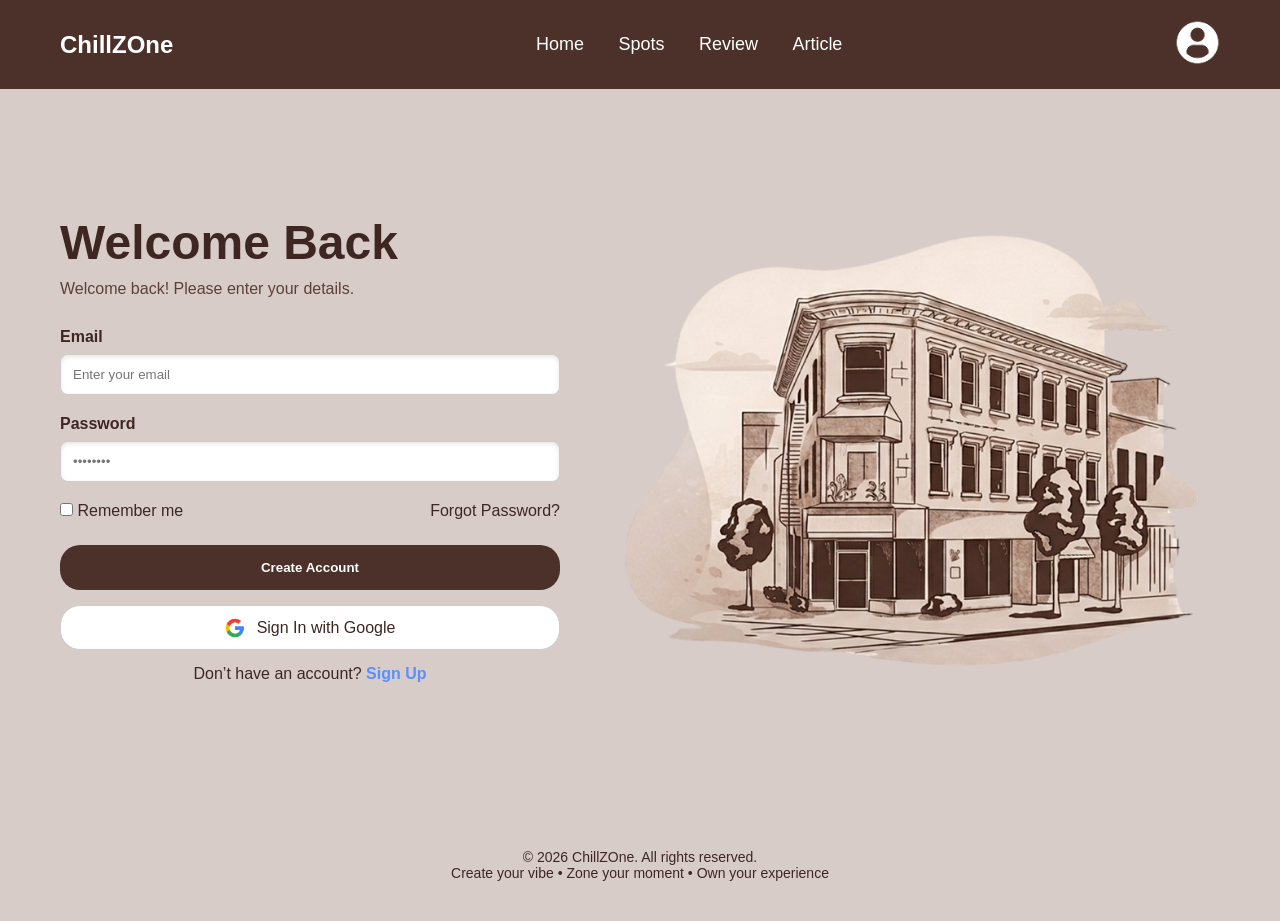
==== login.html @ b9174423 "update web" ====
<!DOCTYPE html>
<html lang="en">
<head>
    <meta name="viewport" content="width=device-width, initial-scale=1.0"/>
    <meta charset="utf-8" />
    <title>ChillZOne Login</title>
    <link rel="stylesheet" href="style.css">
    <script src="https://accounts.google.com/gsi/client" async defer></script>
</head>
<body>
    <div class="LOGIN">
        <header class="navbar">
            <div class="logo">ChillZOne</div>
            <nav class="nav-links">
                <a href="#">Home</a>
                <a href="#">Spots</a>
                <a href="#">Review</a>
                <a href="#">Article</a>
            </nav>
            <div class="user-action">
                <img class="user-icon" src="user icon 1.png" alt="User" />
            </div>
        </header>

        <main class="container">
            <section class="login-section">
                <div class="login-header">
                    <h1 class="title">Welcome Back</h1>
                    <p class="subtitle">Welcome back! Please enter your details.</p>
                </div>

                <form class="login-form">
                    <div class="input-group">
                        <label for="email">Email</label>
                        <input id="email" type="email" placeholder="Enter your email" required />
                    </div>

                    <div class="input-group">
                        <label for="password">Password</label>
                        <input id="password" type="password" placeholder="••••••••" required />
                    </div>

                    <div class="form-options">
                        <label class="remember-me">
                            <input type="checkbox" id="remember-me" />
                            <span>Remember me</span>
                        </label>
                        <a href="#" class="forgot-pass">Forgot Password?</a>
                    </div>

                    <button class="btn-primary" type="submit">Create Account</button>
                    
                    <a href="https://accounts.google.com/v3/signin/identifier?authuser=0&continue=https%3A%2F%2Fmyaccount.google.com%2F&ec=GAlAwE&hl=en&service=accountsettings&flowName=GlifWebSignIn&flowEntry=AddSession" class="google-btn-link">
                        <button class="btn-google" type="button">
                            <img src="google.png" alt="Google Logo" />
                            <span>Sign In with Google</span>
                        </button>
                    </a>

                    <p class="signup-text">
                        Don’t have an account? <a href="#">Sign Up</a>
                    </p>
                </form>
            </section>

            <section class="image-section">
                <img class="building-img" src="gambar 1.png" alt="Illustration" />
            </section>
        </main>

        <footer class="footer">
            <p>© 2026 ChillZOne. All rights reserved.<br/>Create your vibe • Zone your moment • Own your experience</p>
        </footer>
    </div>
</body>
</html>
---- style.css ----
/* Reset & Base Styles */
* {
    margin: 0;
    padding: 0;
    box-sizing: border-box;
    font-family: 'Poppins', sans-serif;
}

body {
    background-color: #d7ccc8;
    color: #3e2723;
}

/* Navbar */
.navbar {
    display: flex;
    justify-content: space-between;
    align-items: center;
    padding: 20px 60px;
    background-color: #4c312a;
    color: white;
}

.logo {
    font-size: 24px;
    font-weight: bold;
}

.nav-links a {
    color: white;
    text-decoration: none;
    margin-left: 30px;
    font-size: 18px;
}

.user-icon {
    width: 45px;
    height: 45px;
    border-radius: 50%;
}

/* Main Container */
.container {
    display: flex;
    min-height: 80vh;
    align-items: center;
    padding: 40px 60px;
    gap: 50px;
}

.login-section {
    flex: 1;
    max-width: 500px;
}

.image-section {
    flex: 1;
    display: flex;
    justify-content: center;
}

.building-img {
    max-width: 100%;
    height: auto;
}

/* Form Styles */
.title { font-size: 48px; margin-bottom: 10px; }
.subtitle { margin-bottom: 30px; color: #5d4037; }

.input-group {
    margin-bottom: 20px;
}

.input-group label {
    display: block;
    margin-bottom: 8px;
    font-weight: bold;
}

.input-group input {
    width: 100%;
    padding: 12px;
    border: 1px solid #cdcdcd;
    border-radius: 8px;
    box-shadow: inset 0px 2px 4px rgba(0,0,0,0.1);
}

.form-options {
    display: flex;
    justify-content: space-between;
    align-items: center;
    margin-bottom: 25px;
}

.forgot-pass { color: #3e2723; text-decoration: none; }

/* Buttons */
button {
    width: 100%;
    height: 45px;
    border-radius: 20px;
    border: none;
    cursor: pointer;
    font-weight: bold;
    margin-bottom: 15px;
    transition: 0.3s;
}

.btn-primary {
    background-color: #4c312a;
    color: white;
}
.google-btn-link {
    text-decoration: none;
    display: block; /* Agar mengikuti lebar form */
    width: 100%;
}

.btn-google {
    display: flex;
    align-items: center;
    justify-content: center;
    gap: 12px;
    width: 100%;
    height: 45px;
    background-color: #ffffff;
    border: 1px solid #cdcdcd;
    border-radius: 20px;
    cursor: pointer;
    transition: background-color 0.3s ease;
}

.btn-google:hover {
    background-color: #f7f7f7;
}

.btn-google img {
    width: 20px;
    height: 20px;
}

.btn-google span {
    color: #3e2723;
    font-size: 16px;
    font-weight: 500;
}

/* Container untuk tombol Nature, Coffee, Places */
.filter-container {
    display: flex;
    justify-content: space-between;
    align-items: center;
    padding: 30px 60px;
}

.filter-buttons {
    display: flex;
    gap: 10px;
    background-color: #4c312a;
    padding: 10px 20px;
    border-radius: 20px;
}

.filter-btn {
    background: none;
    border: none;
    color: #d7ccc8;
    cursor: pointer;
    font-size: 16px;
}

.filter-btn.active {
    color: #ffcc80; /* Warna kuning emas untuk Nature */
    font-weight: bold;
}

/* Container Grid 3 Kolom */
.spots-grid {
    display: grid;
    grid-template-columns: repeat(3, 1fr); /* Membuat 3 kolom */
    gap: 30px;
    padding: 0 60px 60px 60px;
}

/* Styling Card */
.spot-card {
    background-color: white;
    border-radius: 15px;
    overflow: hidden;
    box-shadow: 0 4px 8px rgba(0,0,0,0.1);
}

.spot-image {
    width: 100%;
    height: 200px;
    object-fit: cover;
}

.spot-info {
    padding: 15px;
    position: relative;
}

.category-label {
    font-size: 12px;
    color: #8b7d79;
}

.spot-info h3 {
    margin: 5px 0;
    font-size: 18px;
    color: #3e2723;
}

.spot-info p {
    font-size: 14px;
    color: #8b7d79;
}

.btn-details {
    position: absolute;
    right: 15px;
    bottom: 15px;
    background-color: #4c312a;
    color: white;
    border: none;
    padding: 5px 15px;
    border-radius: 5px;
    font-size: 12px;
    cursor: pointer;
}

/* Responsive: Jika layar kecil, jadi 1 kolom */
@media (max-width: 900px) {
    .spots-grid {
        grid-template-columns: repeat(1, 1fr);
    }
    .filter-container {
        flex-direction: column;
        gap: 20px;
    }
}

.btn-google img { width: 20px; }

.signup-text { text-align: center; }
.signup-text a { color: #5990ff; text-decoration: none; font-weight: bold; }

/* Footer */
.footer {
    text-align: center;
    padding: 40px;
    font-size: 14px;
}

/* RESPONSIVE BREAKPOINT */
@media (max-width: 992px) {
    .container {
        flex-direction: column;
        padding: 20px;
    }
    .image-section { order: -1; } /* Gambar pindah ke atas di mobile */
    .navbar { padding: 20px; }
    .nav-links { display: none; } /* Sembunyikan menu di mobile atau buat hamburger */
    .title { font-size: 32px; }
}
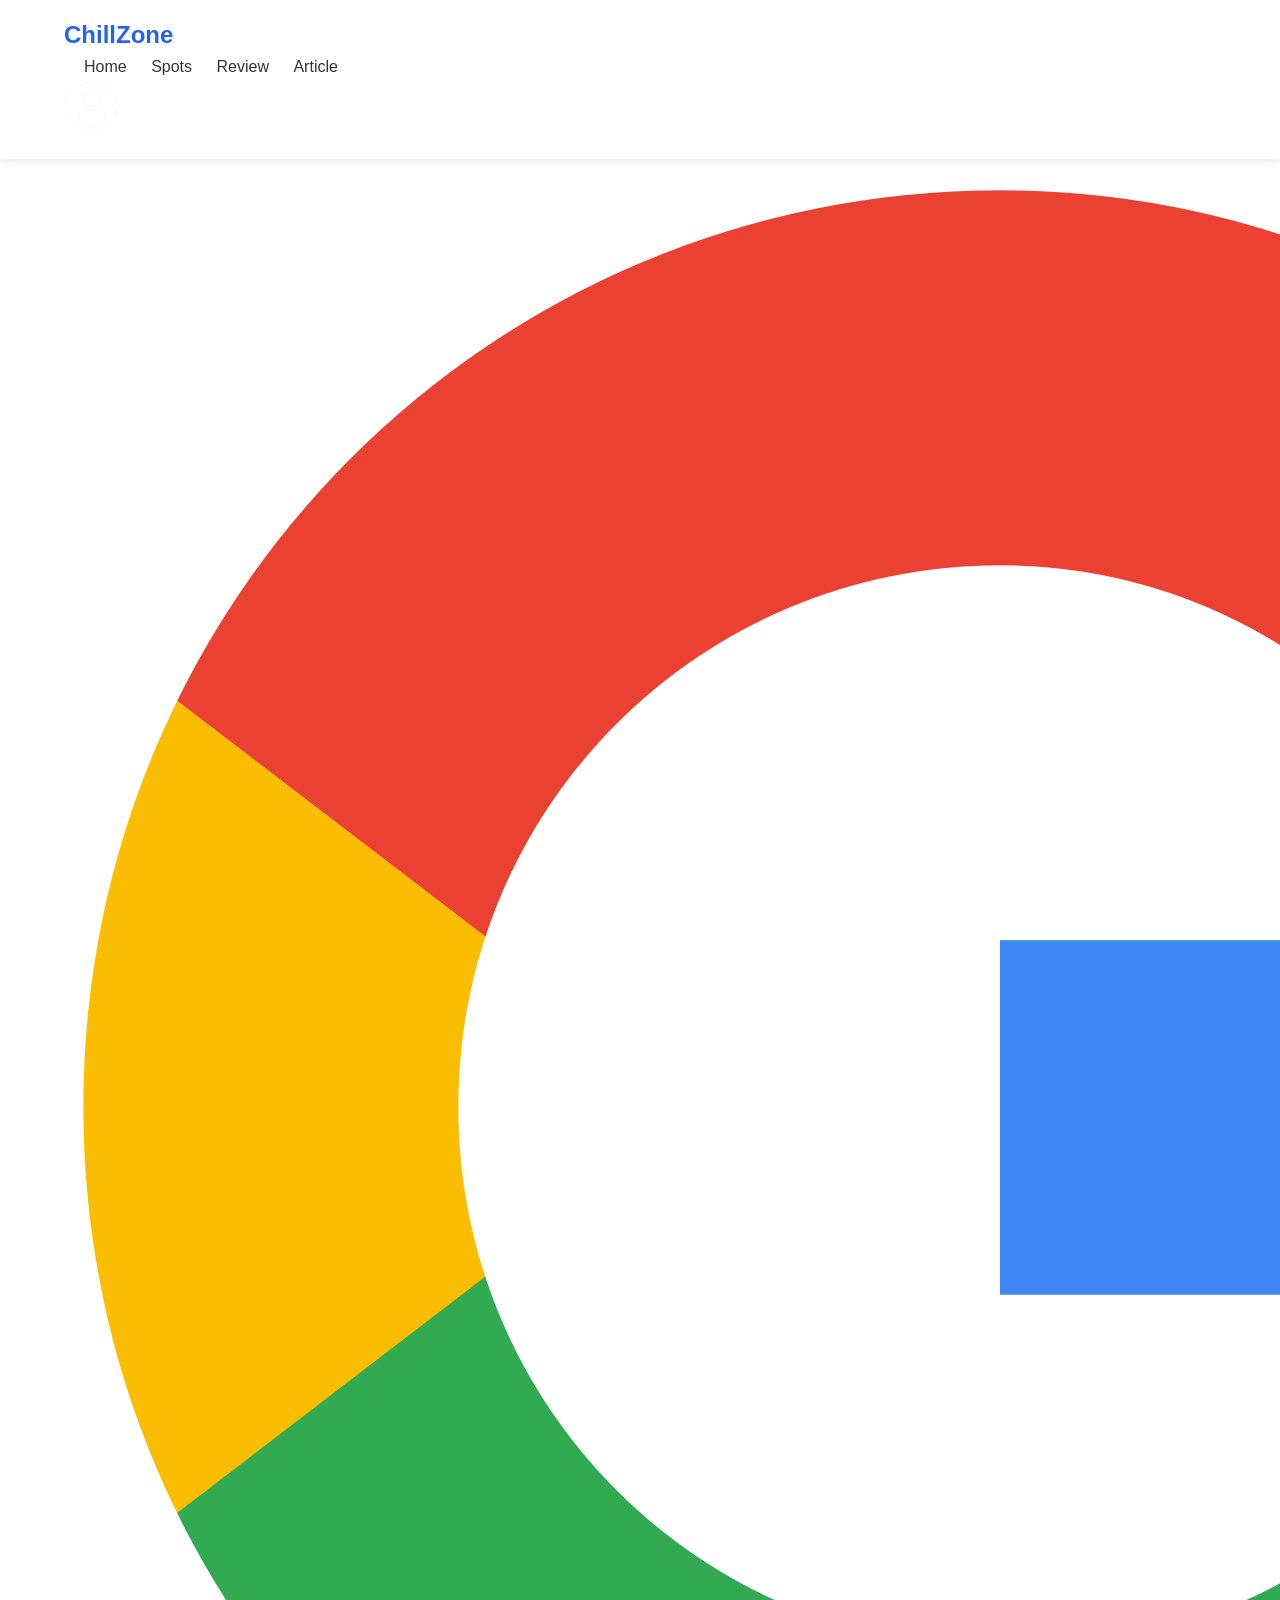
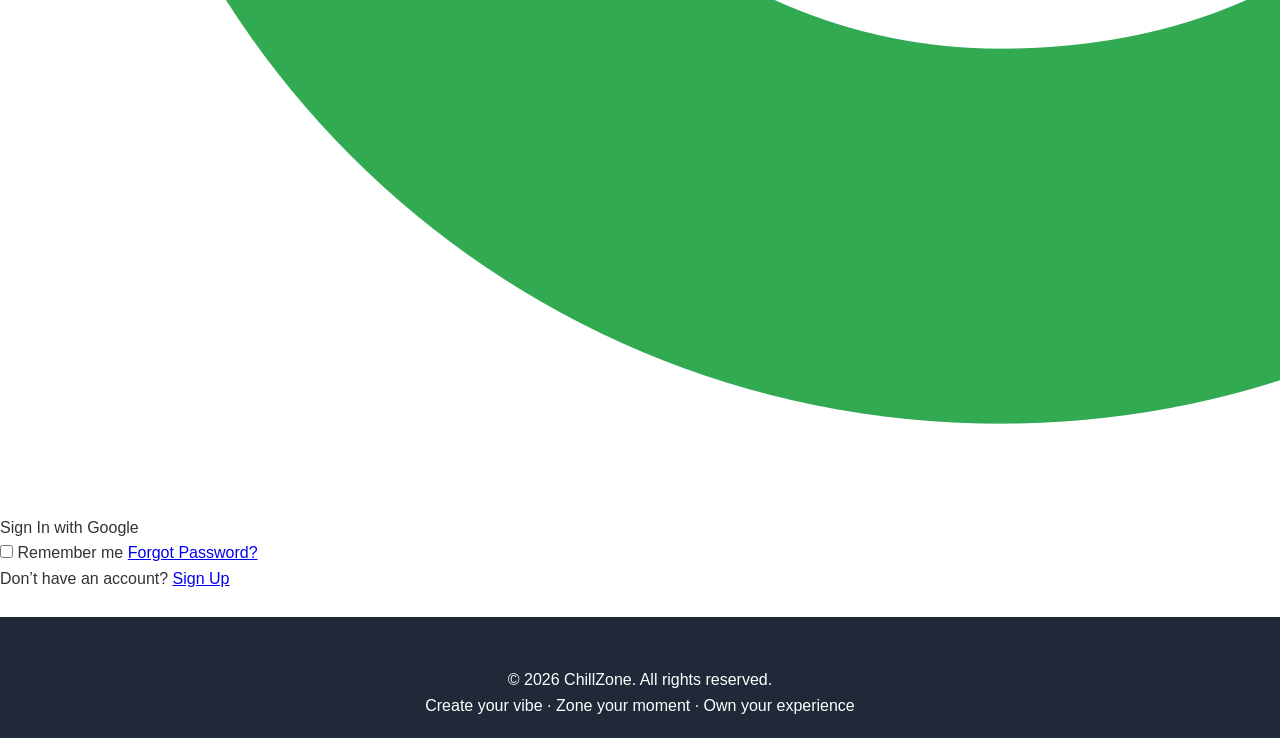
==== commit 04b61016: "Upload seluruh folder project website PSAS sukses" ====
--- a/login.html
+++ b/login.html
@@ -1,76 +1,265 @@
 <!DOCTYPE html>
 <html lang="en">
 <head>
-    <meta name="viewport" content="width=device-width, initial-scale=1.0"/>
-    <meta charset="utf-8" />
-    <title>ChillZOne Login</title>
-    <link rel="stylesheet" href="style.css">
-    <script src="https://accounts.google.com/gsi/client" async defer></script>
+  <meta charset="UTF-8">
+  <title>Login - ChillZone</title>
+
+  <!-- FONT -->
+  <link href="https://fonts.googleapis.com/css2?family=Boogaloo&family=Poppins:wght@300;400;500&family=Alatsi&display=swap" rel="stylesheet">
+
+  <!-- CSS -->
+  <link rel="stylesheet" href="style.css">
+  <link rel="stylesheet" href="login.css">
+
+  <!-- TAMBAHAN CSS UNTUK MODAL FORGOT PASSWORD -->
+  <style>
+    /* Style dasar untuk latar belakang modal (overlay) */
+    .modal-overlay {
+      position: fixed;
+      top: 0;
+      left: 0;
+      width: 100%;
+      height: 100%;
+      background: rgba(0, 0, 0, 0.7); /* Efek gelap transparan */
+      backdrop-filter: blur(4px); /* Efek blur estetik */
+      display: flex;
+      justify-content: center;
+      align-items: center;
+      z-index: 1000;
+      opacity: 0;
+      pointer-events: none;
+      transition: all 0.3s ease;
+    }
+
+    /* Ketika modal aktif */
+    .modal-overlay.active {
+      opacity: 1;
+      pointer-events: auto;
+    }
+
+    /* Kotak konten modal */
+    .modal-box {
+      background: #1e1e1e; /* Sesuaikan dengan tema gelap ChillZone */
+      color: #fff;
+      padding: 30px;
+      border-radius: 12px;
+      width: 100%;
+      max-width: 400px;
+      box-shadow: 0 10px 25px rgba(0,0,0,0.5);
+      position: relative;
+      transform: scale(0.8);
+      transition: all 0.3s ease;
+    }
+
+    .modal-overlay.active .modal-box {
+      transform: scale(1);
+    }
+
+    .modal-box h3 {
+      font-family: 'Poppins', sans-serif;
+      font-weight: 500;
+      margin-top: 0;
+      margin-bottom: 10px;
+    }
+
+    .modal-box p {
+      font-size: 0.9rem;
+      opacity: 0.8;
+      margin-bottom: 20px;
+      line-height: 1.4;
+    }
+
+    .modal-box label {
+      display: block;
+      margin-bottom: 8px;
+      font-size: 0.9rem;
+    }
+
+    .modal-box input[type="email"] {
+      width: 100%;
+      padding: 12px;
+      background: rgba(255, 255, 255, 0.05);
+      border: 1px solid rgba(255, 255, 255, 0.1);
+      border-radius: 6px;
+      color: #fff;
+      margin-bottom: 20px;
+      box-sizing: border-box;
+    }
+
+    .modal-box input[type="email"]:focus {
+      outline: none;
+      border-color: #bdcc16; /* Warna aksen maroon/merah */
+    }
+
+    /* Tombol di dalam modal */
+    .modal-btn {
+      width: 100%;
+      padding: 12px;
+      background: #dbdb41e1; 
+      color: #fff;
+      border: none;
+      border-radius: 6px;
+      font-weight: 500;
+      cursor: pointer;
+      transition: background 0.2s;
+    }
+
+    .modal-btn:hover {
+      background: #f0fd007e;
+    }
+
+    /* Tombol Close (X) */
+    .close-modal {
+      position: absolute;
+      top: 15px;
+      right: 15px;
+      background: none;
+      border: none;
+      color: #fff;
+      font-size: 1.5rem;
+      cursor: pointer;
+      opacity: 0.6;
+    }
+
+    .close-modal:hover {
+      opacity: 1;
+    }
+  </style>
 </head>
 <body>
-    <div class="LOGIN">
-        <header class="navbar">
-            <div class="logo">ChillZOne</div>
-            <nav class="nav-links">
-                <a href="#">Home</a>
-                <a href="#">Spots</a>
-                <a href="#">Review</a>
-                <a href="#">Article</a>
-            </nav>
-            <div class="user-action">
-                <img class="user-icon" src="user icon 1.png" alt="User" />
-            </div>
-        </header>
-
-        <main class="container">
-            <section class="login-section">
-                <div class="login-header">
-                    <h1 class="title">Welcome Back</h1>
-                    <p class="subtitle">Welcome back! Please enter your details.</p>
-                </div>
-
-                <form class="login-form">
-                    <div class="input-group">
-                        <label for="email">Email</label>
-                        <input id="email" type="email" placeholder="Enter your email" required />
-                    </div>
-
-                    <div class="input-group">
-                        <label for="password">Password</label>
-                        <input id="password" type="password" placeholder="••••••••" required />
-                    </div>
-
-                    <div class="form-options">
-                        <label class="remember-me">
-                            <input type="checkbox" id="remember-me" />
-                            <span>Remember me</span>
-                        </label>
-                        <a href="#" class="forgot-pass">Forgot Password?</a>
-                    </div>
-
-                    <button class="btn-primary" type="submit">Create Account</button>
-                    
-                    <a href="https://accounts.google.com/v3/signin/identifier?authuser=0&continue=https%3A%2F%2Fmyaccount.google.com%2F&ec=GAlAwE&hl=en&service=accountsettings&flowName=GlifWebSignIn&flowEntry=AddSession" class="google-btn-link">
-                        <button class="btn-google" type="button">
-                            <img src="google.png" alt="Google Logo" />
-                            <span>Sign In with Google</span>
-                        </button>
-                    </a>
-
-                    <p class="signup-text">
-                        Don’t have an account? <a href="#">Sign Up</a>
-                    </p>
-                </form>
-            </section>
-
-            <section class="image-section">
-                <img class="building-img" src="gambar 1.png" alt="Illustration" />
-            </section>
-        </main>
-
-        <footer class="footer">
-            <p>© 2026 ChillZOne. All rights reserved.<br/>Create your vibe • Zone your moment • Own your experience</p>
-        </footer>
+
+<!-- NAVBAR -->
+<header class="navbar">
+  <div class="nav-inner">
+    <h1 class="logo">ChillZone</h1>
+
+    <nav class="menu">
+      <a href="index.html" class="active">Home</a>
+      <a>Spots</a>
+      <a>Review</a>
+      <a>Article</a>
+    </nav>
+
+    <img src="user icon 1.png" class="profile">
+  </div>
+</header>
+
+<!-- LOGIN -->
+<section class="login">
+  <div class="container login-wrap">
+
+    <!-- LEFT -->
+    <div class="login-left">
+      <h2>Welcome Back</h2>
+      <p>Welcome back! Please enter your details.</p>
+
+      <form id="login-form">
+
+        <!-- EMAIL -->
+        <label>Email</label>
+        <input type="email" placeholder="Enter your email" required>
+
+        <!-- PASSWORD -->
+        <label>Password</label>
+        <input type="password" placeholder="Enter your password" required>
+
+        <!-- LOGIN BUTTON -->
+        <button type="submit" class="btn">Login</button>
+
+        <!-- GOOGLE -->
+        <div class="google-btn">
+          <img src="google.png" alt="">
+          <span>Sign In with Google</span>
+        </div>
+
+        <!-- EXTRA -->
+        <div class="extra">
+          <label class="remember">
+            <input type="checkbox">
+            <span>Remember me</span>
+          </label>
+
+          <!-- Memasang ID pada link forgot password -->
+          <a href="#" class="forgot" id="forgot-trigger">Forgot Password?</a>
+        </div>
+
+        <!-- SIGN UP -->
+        <p class="signup">
+          Don’t have an account? <a href="#">Sign Up</a>
+        </p>
+
+      </form>
     </div>
+
+    <!-- RIGHT -->
+    <div class="login-right">
+      <img src="building.png" alt="">
+    </div>
+
+  </div>
+</section>
+
+<!-- ================= MODAL FORGOT PASSWORD ================= -->
+<div class="modal-overlay" id="forgot-modal">
+  <div class="modal-box">
+    <button class="close-modal" id="close-trigger">&times;</button>
+    <h3>Reset Password</h3>
+    <p>Masukkan alamat email akun ChillZone kamu. Kami akan mengirimkan instruksi untuk membuat password baru.</p>
+    
+    <form id="forgot-form">
+      <label for="forgot-email">Email Address</label>
+      <input type="email" id="forgot-email" placeholder="name@example.com" required>
+      
+      <button type="submit" class="modal-btn">Send Reset Link</button>
+    </form>
+  </div>
+</div>
+
+<footer>
+  <p>© 2026 ChillZone. All rights reserved.</p>
+  <p>Create your vibe · Zone your moment · Own your experience</p>
+</footer>
+
+<!-- JAVASCRIPT LOGIC -->
+<script>
+  const forgotTrigger = document.getElementById('forgot-trigger');
+  const closeTrigger = document.getElementById('close-trigger');
+  const forgotModal = document.getElementById('forgot-modal');
+  const forgotForm = document.getElementById('forgot-form');
+
+  // 1. Buka Modal ketika "Forgot Password?" diklik
+  forgotTrigger.addEventListener('click', (e) => {
+    e.preventDefault(); // Mencegah link me-refresh halaman
+    forgotModal.classList.add('active');
+  });
+
+  // 2. Tutup Modal ketika tombol silang (X) diklik
+  closeTrigger.addEventListener('click', () => {
+    forgotModal.classList.remove('active');
+  });
+
+  // 3. Tutup Modal jika user mengklik area gelap di luar kotak modal
+  forgotModal.addEventListener('click', (e) => {
+    if (e.target === forgotModal) {
+      forgotModal.classList.remove('active');
+    }
+  });
+
+  // 4. Logika saat Form Reset Email dikirim (Submit)
+  forgotForm.addEventListener('submit', (e) => {
+    e.preventDefault(); // Menahan refresh submit bawaan browser
+    
+    const emailInput = document.getElementById('forgot-email').value;
+
+    // Bagian ini adalah simulasi. Jika sudah masuk ke Backend (PHP/NodeJS/Firebase), 
+    // kamu bisa ganti bagian ini dengan fungsi API Fetching.
+    alert(`Link reset password berhasil dikirim ke: ${emailInput}\nSilakan periksa folder kotak masuk atau spam email Anda.`);
+    
+    // Reset form dan tutup pop-up setelah selesai
+    forgotForm.reset();
+    forgotModal.classList.remove('active');
+  });
+</script>
+
 </body>
 </html>
--- a/style.css
+++ b/style.css
@@ -1,267 +1,133 @@
-/* Reset & Base Styles */
+/* Reset & Dasar */
 * {
     margin: 0;
     padding: 0;
     box-sizing: border-box;
-    font-family: 'Poppins', sans-serif;
+    font-family: 'Segoe UI', Tahoma, Geneva, Verdana, sans-serif;
 }
 
 body {
-    background-color: #d7ccc8;
-    color: #3e2723;
+    line-height: 1.6;
+    color: #333;
+    scroll-behavior: smooth;
 }
 
-/* Navbar */
-.navbar {
+/* Header & Navigasi */
+header {
+    background: #ffffff;
+    padding: 1rem 5%;
     display: flex;
     justify-content: space-between;
     align-items: center;
-    padding: 20px 60px;
-    background-color: #4c312a;
-    color: white;
+    position: fixed;
+    width: 100%;
+    top: 0;
+    box-shadow: 0 2px 10px rgba(0,0,0,0.1);
+    z-index: 1000;
 }
 
 .logo {
-    font-size: 24px;
+    font-size: 1.5rem;
     font-weight: bold;
+    color: #2563eb;
 }
 
-.nav-links a {
-    color: white;
+nav a {
     text-decoration: none;
-    margin-left: 30px;
-    font-size: 18px;
+    color: #333;
+    margin-left: 20px;
+    font-weight: 500;
+    transition: color 0.3s;
 }
 
-.user-icon {
-    width: 45px;
-    height: 45px;
-    border-radius: 50%;
+nav a:hover {
+    color: #2563eb;
 }
 
-/* Main Container */
-.container {
-    display: flex;
-    min-height: 80vh;
-    align-items: center;
-    padding: 40px 60px;
-    gap: 50px;
-}
+/* Hero Section */
+        .hero {
+            height: 100vh;
+            background: linear-gradient(rgba(0,0,0,0.6), rgba(0,0,0,0.6)), 
+                        url('https://images.unsplash.com/photo-1497215728101-856f4ea42174?auto=format&fit=crop&w=1350&q=80');
+            background-size: cover;
+            background-position: center;
+            display: flex;
+            flex-direction: column;
+            justify-content: center;
+            align-items: center;
+            text-align: center;
+            color: white;
+            padding: 0 20px;
+        }
 
-.login-section {
-    flex: 1;
-    max-width: 500px;
-}
+        .hero h1 {
+            font-size: 3rem;
+            margin-bottom: 1rem;
+        }
 
-.image-section {
-    flex: 1;
-    display: flex;
-    justify-content: center;
-}
+        .hero p {
+            font-size: 1.2rem;
+            margin-bottom: 2rem;
+            max-width: 600px;
+        }
 
-.building-img {
-    max-width: 100%;
-    height: auto;
-}
+        .btn {
+            background: #2563eb;
+            color: white;
+            padding: 12px 30px;
+            text-decoration: none;
+            border-radius: 5px;
+            font-weight: bold;
+            transition: background 0.3s;
+        }
 
-/* Form Styles */
-.title { font-size: 48px; margin-bottom: 10px; }
-.subtitle { margin-bottom: 30px; color: #5d4037; }
+        .btn:hover {
+            background: #1d4ed8;
+        }
 
-.input-group {
-    margin-bottom: 20px;
-}
+        /* Fitur / Layanan */
+        .features {
+            padding: 80px 5%;
+            background: #f9fafb;
+            display: grid;
+            grid-template-columns: repeat(auto-fit, minmax(250px, 1fr));
+            gap: 30px;
+            text-align: center;
+        }
 
-.input-group label {
-    display: block;
-    margin-bottom: 8px;
-    font-weight: bold;
-}
+        .feature-card {
+            background: white;
+            padding: 40px;
+            border-radius: 10px;
+            box-shadow: 0 4px 6px rgba(0,0,0,0.05);
+        }
 
-.input-group input {
-    width: 100%;
-    padding: 12px;
-    border: 1px solid #cdcdcd;
-    border-radius: 8px;
-    box-shadow: inset 0px 2px 4px rgba(0,0,0,0.1);
-}
+        .feature-card h3 {
+            margin-bottom: 15px;
+            color: #2563eb;
+        }
 
-.form-options {
-    display: flex;
-    justify-content: space-between;
-    align-items: center;
-    margin-bottom: 25px;
-}
+        /* Footer */
+        footer {
+            background: #1f2937;
+            color: white;
+            padding: 50px 5% 20px;
+            text-align: center;
+        }
 
-.forgot-pass { color: #3e2723; text-decoration: none; }
+        .footer-content {
+            margin-bottom: 30px;
+        }
 
-/* Buttons */
-button {
-    width: 100%;
-    height: 45px;
-    border-radius: 20px;
-    border: none;
-    cursor: pointer;
-    font-weight: bold;
-    margin-bottom: 15px;
-    transition: 0.3s;
-}
+        .copyright {
+            border-top: 1px solid #374151;
+            padding-top: 20px;
+            font-size: 0.9rem;
+            color: #9ca3af;
+        }
 
-.btn-primary {
-    background-color: #4c312a;
-    color: white;
-}
-.google-btn-link {
-    text-decoration: none;
-    display: block; /* Agar mengikuti lebar form */
-    width: 100%;
-}
-
-.btn-google {
-    display: flex;
-    align-items: center;
-    justify-content: center;
-    gap: 12px;
-    width: 100%;
-    height: 45px;
-    background-color: #ffffff;
-    border: 1px solid #cdcdcd;
-    border-radius: 20px;
-    cursor: pointer;
-    transition: background-color 0.3s ease;
-}
-
-.btn-google:hover {
-    background-color: #f7f7f7;
-}
-
-.btn-google img {
-    width: 20px;
-    height: 20px;
-}
-
-.btn-google span {
-    color: #3e2723;
-    font-size: 16px;
-    font-weight: 500;
-}
-
-/* Container untuk tombol Nature, Coffee, Places */
-.filter-container {
-    display: flex;
-    justify-content: space-between;
-    align-items: center;
-    padding: 30px 60px;
-}
-
-.filter-buttons {
-    display: flex;
-    gap: 10px;
-    background-color: #4c312a;
-    padding: 10px 20px;
-    border-radius: 20px;
-}
-
-.filter-btn {
-    background: none;
-    border: none;
-    color: #d7ccc8;
-    cursor: pointer;
-    font-size: 16px;
-}
-
-.filter-btn.active {
-    color: #ffcc80; /* Warna kuning emas untuk Nature */
-    font-weight: bold;
-}
-
-/* Container Grid 3 Kolom */
-.spots-grid {
-    display: grid;
-    grid-template-columns: repeat(3, 1fr); /* Membuat 3 kolom */
-    gap: 30px;
-    padding: 0 60px 60px 60px;
-}
-
-/* Styling Card */
-.spot-card {
-    background-color: white;
-    border-radius: 15px;
-    overflow: hidden;
-    box-shadow: 0 4px 8px rgba(0,0,0,0.1);
-}
-
-.spot-image {
-    width: 100%;
-    height: 200px;
-    object-fit: cover;
-}
-
-.spot-info {
-    padding: 15px;
-    position: relative;
-}
-
-.category-label {
-    font-size: 12px;
-    color: #8b7d79;
-}
-
-.spot-info h3 {
-    margin: 5px 0;
-    font-size: 18px;
-    color: #3e2723;
-}
-
-.spot-info p {
-    font-size: 14px;
-    color: #8b7d79;
-}
-
-.btn-details {
-    position: absolute;
-    right: 15px;
-    bottom: 15px;
-    background-color: #4c312a;
-    color: white;
-    border: none;
-    padding: 5px 15px;
-    border-radius: 5px;
-    font-size: 12px;
-    cursor: pointer;
-}
-
-/* Responsive: Jika layar kecil, jadi 1 kolom */
-@media (max-width: 900px) {
-    .spots-grid {
-        grid-template-columns: repeat(1, 1fr);
-    }
-    .filter-container {
-        flex-direction: column;
-        gap: 20px;
-    }
-}
-
-.btn-google img { width: 20px; }
-
-.signup-text { text-align: center; }
-.signup-text a { color: #5990ff; text-decoration: none; font-weight: bold; }
-
-/* Footer */
-.footer {
-    text-align: center;
-    padding: 40px;
-    font-size: 14px;
-}
-
-/* RESPONSIVE BREAKPOINT */
-@media (max-width: 992px) {
-    .container {
-        flex-direction: column;
-        padding: 20px;
-    }
-    .image-section { order: -1; } /* Gambar pindah ke atas di mobile */
-    .navbar { padding: 20px; }
-    .nav-links { display: none; } /* Sembunyikan menu di mobile atau buat hamburger */
-    .title { font-size: 32px; }
-}+        /* Mobile Responsive */
+        @media (max-width: 768px) {
+            .hero h1 { font-size: 2rem; }
+            nav { display: none; } /* Sederhananya kita sembunyikan nav di mobile */
+        }
